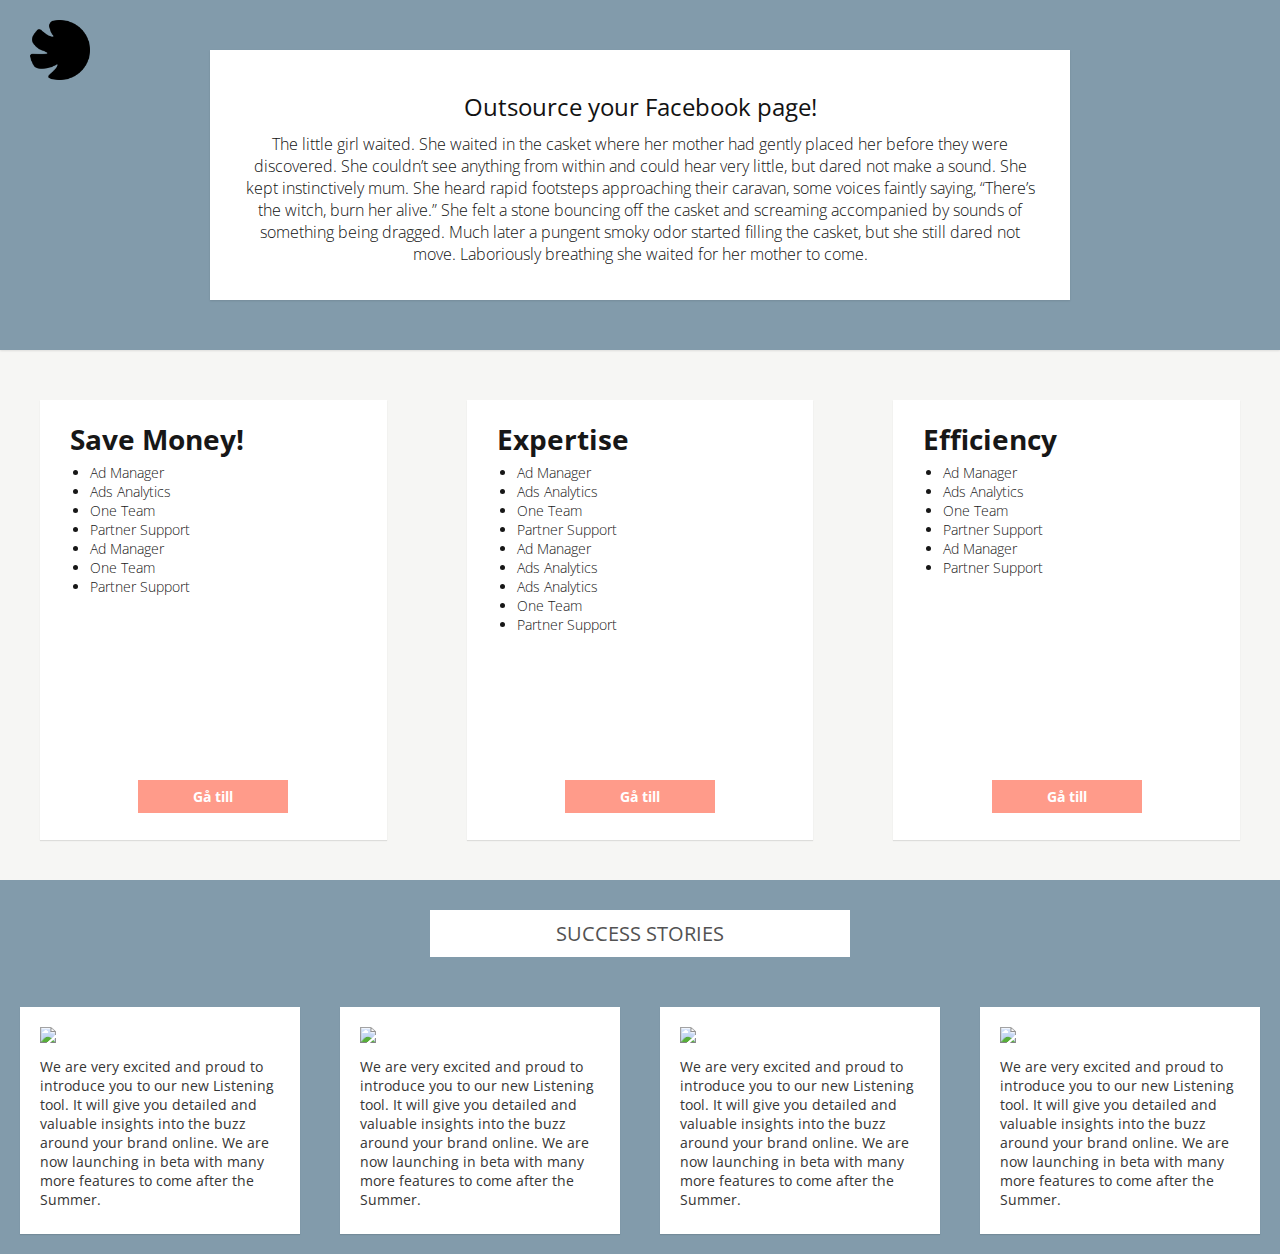
==== index.html @ b151b11c "Inital commit" ====
﻿<!DOCTYPE html>
<html>
<head>
    <title></title>
    <link href="style.css" rel="stylesheet" />
    <script src="script.js"></script>
    <link href='http://fonts.googleapis.com/css?family=Open+Sans:400,300,600' rel='stylesheet' type='text/css'>
</head>
<body>
    <img src="Delumo-400x400.png" id="logo" />
        <div id="header">
            <div id="headerContent">
                <p class="header">Outsource your Facebook page!</p>
                <p class="text">The little girl waited. She waited in the casket where her mother had gently placed her before they were discovered. She couldn’t see anything from within and could hear very little, but dared not make a sound. She kept instinctively mum. She heard rapid footsteps approaching their caravan, some voices faintly saying, “There’s the witch, burn her alive.” She felt a stone bouncing off the casket and screaming accompanied by sounds of something being dragged. Much later a pungent smoky odor started filling the casket, but she still dared not move. Laboriously breathing she waited for her mother to come.</p>
            </div>
        </div>

        <div id="centered">
            <div class="card">
                <div class="cardInner">
                    <h1>Save Money!</h1>
                    <ul>
                        <li>Ad Manager</li>
                        <li>Ads Analytics</li>
                        <li>One Team</li>
                        <li>Partner Support</li>
                        <li>Ad Manager</li>
                        <li>One Team</li>
                        <li>Partner Support</li>
                    </ul>
                    <div class="button bottomButton">Gå till</div>
                </div>
            </div>

            <div class="card">
                <div class="cardInner">
                    <h1>Expertise</h1>
                    <ul>
                        <li>Ad Manager</li>
                        <li>Ads Analytics</li>
                        <li>One Team</li>
                        <li>Partner Support</li>
                        <li>Ad Manager</li>
                        <li>Ads Analytics</li>
                        <li>Ads Analytics</li>
                        <li>One Team</li>
                        <li>Partner Support</li>
                    </ul>
                    <div class="button bottomButton">Gå till</div>
                </div>
            </div>

            <div class="card">
                <div class="cardInner">
                    <h1>Efficiency</h1>
                    <ul>
                        <li>Ad Manager</li>
                        <li>Ads Analytics</li>
                        <li>One Team</li>
                        <li>Partner Support</li>
                        <li>Ad Manager</li>
                        <li>Partner Support</li>
                    </ul>
                    <a href="http://google.com" class="button bottomButton">Gå till</a>
                </div>
            </div>
        </div>

    <div id="footer">

        <div class="storiesHeader">Success Stories</div>

        <div class="story">
            <div class="storyInner">
                <img class="storyImg" src="happy-business-man-istock_000014517729small.jpg" />
                <p>We are very excited and proud to introduce you to our new Listening tool. It will give you detailed and valuable insights into the buzz around your brand online. We are now launching in beta with many more features to come after the Summer.</p>
            </div>
        </div>

        <div class="story">
            <div class="storyInner">
                <img class="storyImg" src="happy-business-man-istock_000014517729small.jpg" />
                <p>We are very excited and proud to introduce you to our new Listening tool. It will give you detailed and valuable insights into the buzz around your brand online. We are now launching in beta with many more features to come after the Summer.</p>
            </div>
        </div>

        <div class="story">
            <div class="storyInner">
                <img class="storyImg" src="happy-business-man-istock_000014517729small.jpg" />
                <p>We are very excited and proud to introduce you to our new Listening tool. It will give you detailed and valuable insights into the buzz around your brand online. We are now launching in beta with many more features to come after the Summer.</p>
            </div>
        </div>

        <div class="story">
            <div class="storyInner">
                <img class="storyImg" src="happy-business-man-istock_000014517729small.jpg" />
                <p>We are very excited and proud to introduce you to our new Listening tool. It will give you detailed and valuable insights into the buzz around your brand online. We are now launching in beta with many more features to come after the Summer.</p>
            </div>
        </div>
    </div>
</body>
</html>
---- style.css ----
﻿body,html {
    width: 100%;
    height: 100%;

    padding: 0;
    margin: 0;
    background: #F6F6F4;

    font-family: 'Open Sans', sans-serif;
    font-size: 16px;
}

* {
    margin: 0;
}

p,h1, h2, h3, h4, h5, h6{
    margin-top: 10px;
    margin-bottom: 5px;
}

h1{
    /*text-align: center;*/
}


ul{
    padding-left: 20px;
}

#logo {
    width: 60px;
    height: auto;
    position: absolute;
    top: 20px;
    left: 30px;
    z-index: 100;
}

#logo:hover{
    opacity: 0;
}

#header {
    width: 100%;
    background: #829BAB;
    box-shadow: 0px 1px 2px rgba(0, 0, 0, 0.1);
    overflow: hidden;
}


#headerContent {
    margin: 50px auto;
    text-align: center;
    padding: 30px;
    background: rgba(255, 255, 255, 1);
    box-shadow: 0px 1px 2px rgba(0, 0, 0, 0.1);
    color: #121212;
    max-width: 800px;
}


#headerContent .header{
    font-size: 24px;
}

#headerContent .text{
    font-weight: 300;
}

#centered{
    margin: auto;
    max-width: 1400px;
    margin-top: 10px;
    overflow: hidden;
    font-size: 0;
}

.card{
    width: 33.33%;
    display: inline-block;
    overflow: hidden;
}

/*#f09a8b*/

.cardInner{
    margin: 40px;
    background-color: #fff;
    height: 400px;
    overflow: hidden;
    box-shadow: 0px 1px 1px rgba(0, 0, 0, 0.1);
    color: #171717;
    font-size: 14px;
    font-weight: 300;
    padding: 30px;
    position: relative;
}

.cardInner:first-child{
    padding-top: 10px;
}

.button {
    width: 150px;
    margin: 0.5em;
    padding: 0.5em;
    -moz-box-sizing: border-box;
    -webkit-box-sizing: border-box;
    box-sizing: border-box;
    text-align: center;
    cursor: pointer;
    background: #ff9b8a;
    color: #ffffff;
    text-decoration: none;
    display: inline-block;
    -moz-user-select: none;
    -ms-user-select: none;
    -webkit-user-select: none;
    user-select: none;
    font-weight: 700;
}

.button:hover{
    background: #e17765;
    color: #fff;
}

.button:active{
    background: #d05e4c;
    color: #fff;
}

.bottomButton{
    position: absolute;
    bottom: 20px;
    left: 50%;
    margin-left: -75px;
}

.storiesHeader {
    background: #ffffff;
    padding: 10px;
    margin: 30px auto;
    display: block;
    width: 400px;
    text-align: center;
    color: #525252;
    font-size: 20px;
    text-transform: uppercase;
}

.story{
    width: 25%;
    display: inline-block;
    font-size: 14px;
    overflow: hidden;
}

.storyInner{
    overflow: hidden;
    padding: 20px;
    margin: 20px;
    -moz-box-sizing: border-box;
    -webkit-box-sizing: border-box;
    box-sizing: border-box;
    background: #fff;
    color: #353535;
    box-shadow: 0px 1px 1px rgba(0, 0, 0, 0.1);
}

.storyImg {
    width: 100%;
}

#footer{
    background: #829BAB;
    box-shadow: 0px 0px 5px rgba(0, 0, 0, 0.0);
    overflow: hidden;
    font-size: 0;
}

@media only screen and (max-width : 768px) {
    .card{
        width: 100%;
        display: block;
        overflow: hidden;
    }
}
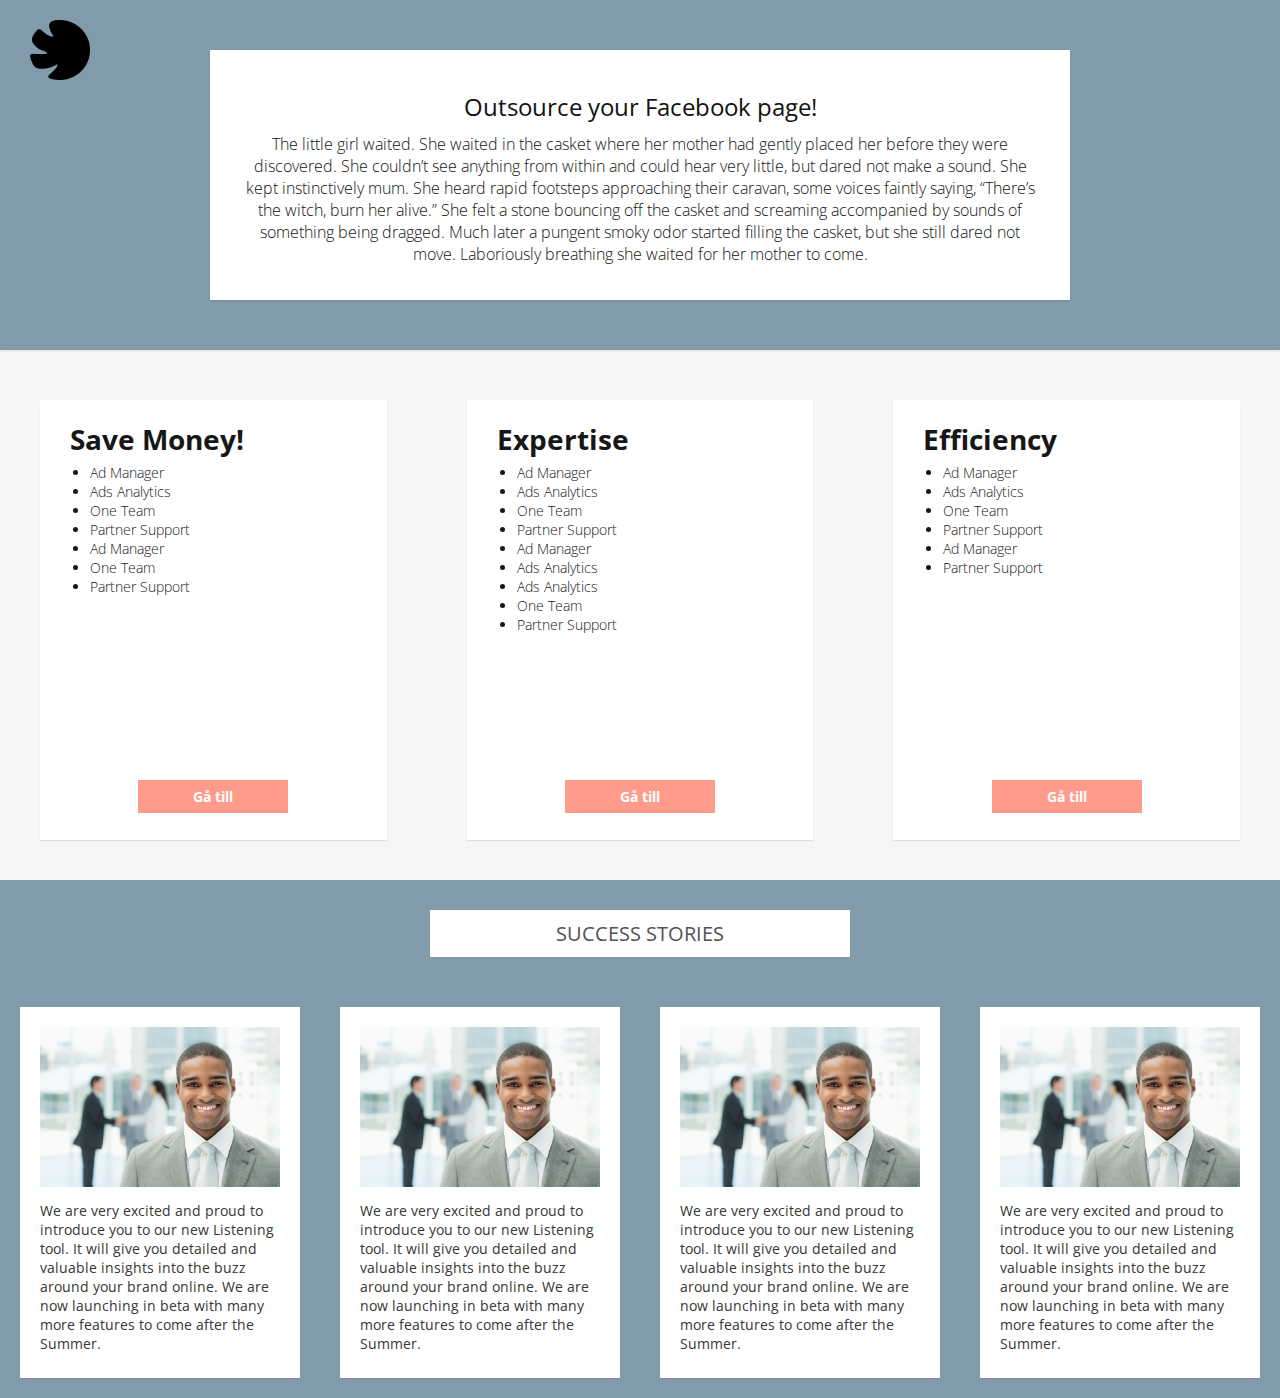
==== commit 555d79e3: "rename happy man" ====
--- a/index.html
+++ b/index.html
@@ -72,28 +72,28 @@
 
         <div class="story">
             <div class="storyInner">
-                <img class="storyImg" src="happy-business-man-istock_000014517729small.jpg" />
+                <img class="storyImg" src="happy-man.jpg" />
                 <p>We are very excited and proud to introduce you to our new Listening tool. It will give you detailed and valuable insights into the buzz around your brand online. We are now launching in beta with many more features to come after the Summer.</p>
             </div>
         </div>
 
         <div class="story">
             <div class="storyInner">
-                <img class="storyImg" src="happy-business-man-istock_000014517729small.jpg" />
+                <img class="storyImg" src="happy-man.jpg" />
                 <p>We are very excited and proud to introduce you to our new Listening tool. It will give you detailed and valuable insights into the buzz around your brand online. We are now launching in beta with many more features to come after the Summer.</p>
             </div>
         </div>
 
         <div class="story">
             <div class="storyInner">
-                <img class="storyImg" src="happy-business-man-istock_000014517729small.jpg" />
+                <img class="storyImg" src="happy-man.jpg" />
                 <p>We are very excited and proud to introduce you to our new Listening tool. It will give you detailed and valuable insights into the buzz around your brand online. We are now launching in beta with many more features to come after the Summer.</p>
             </div>
         </div>
 
         <div class="story">
             <div class="storyInner">
-                <img class="storyImg" src="happy-business-man-istock_000014517729small.jpg" />
+                <img class="storyImg" src="happy-man.jpg" />
                 <p>We are very excited and proud to introduce you to our new Listening tool. It will give you detailed and valuable insights into the buzz around your brand online. We are now launching in beta with many more features to come after the Summer.</p>
             </div>
         </div>
